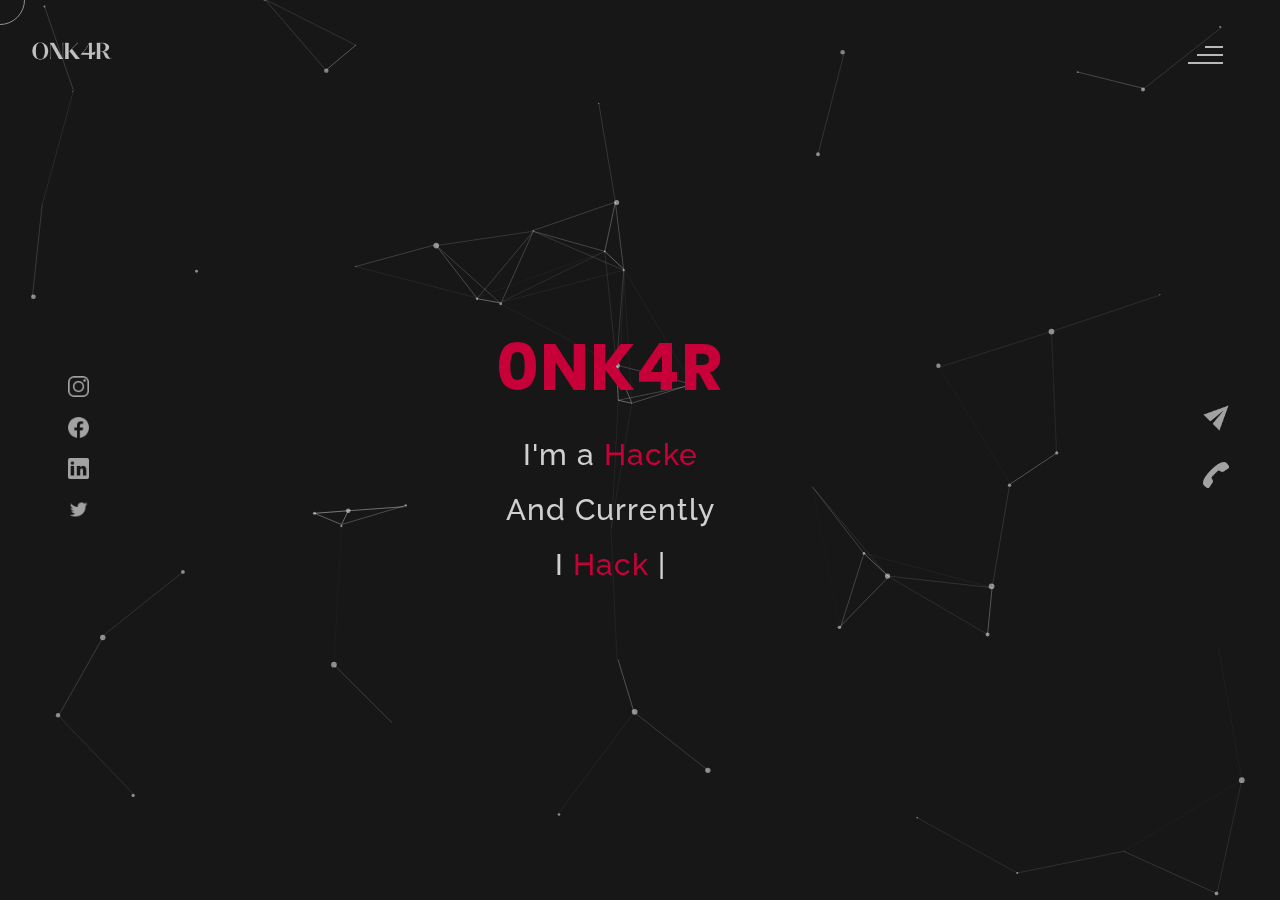
==== index.html @ af752c6d "Update index.html" ====
<!DOCTYPE html>
<html lang="en">
<head>
    <meta charset="UTF-8">
    <meta name="viewport" content="width=device-width, initial-scale=1.0">
    <meta name="description" content="Willy Wonkas - Personal Portfolio Website Template" />
	<meta name="keywords" content="blog, business card, creative, creative portfolio, cv theme, online resume, personal, portfolio, professional cv, responsive portfolio, resume, resume theme, vcard" />
	<meta name="author" content="willy wonka" />
    <title>0NK4R</title>
  <!--favicon-img--> 
   <link rel="icon" type="image/png" href="images/favicon.png">
   <!--favicon-img-->
   <!--main css file should not be removed -->
    <link rel="stylesheet" href="css/index.css">
    <!--main css file-->
    <script src="https://cdnjs.cloudflare.com/ajax/libs/gsap/3.2.6/gsap.min.js"></script>
</head>
<body>
    <!--contains all the div-->
    <div id="all">
    <!--mouse  follower-->
        <div class="cursor"></div>
    <!--mouse  follower-->
    <!--loader-->
        <div id="loader">
            <span class="color">0NK4R</span>
        </div>
    <!--loader-end-->
    <!--link-screen-->
        <div id="breaker">
        </div>
        <div id="breaker-two">
        </div>
    <!--link-screen-->
        <!--Main-Section-->
        <!--Navigator-fullscreen-->
        <div id="navigation-content">
            <div class="logo">
                /<img src="images/logo.png" alt="logo">
            </div>
            <div class="navigation-close">
                <span class="close-first"></span>
                <span class="close-second"></span>
            </div>
            <div class="navigation-links">
                <a href="#" data-text="HOME" id="home-link" >HOME</a>
                <a href="https://0nk4r.github.io/blog.html" data-text="BLOG" id="about-link" >BLOG</a>
                <!-- <!-- <a href="/blog.html" data-text="BLOG" id="blog-link" >BLOG</a> -->
                <!-- <a href="#" data-text="PORTFOLIO" id="portfolio-link" >PORTFOLIO</a>
                <a href="#" data-text="CONTACT" id="contact-link" >CONTACT</a> -->
            </div>
        </div>
        <!--Navigator-Fullscreen END-->
          <!--Home Page-->
        <!--Menubar-->
        <div id="navigation-bar">
            <img src="images/logo.png" alt="logo">
            <div class="menubar">
                <span class="first-span"></span>
                <span class="second-span"></span>
                <span class="third-span"></span>
            </div>
        </div>
        <!--Menubar End-->
          <!--Header-->
        <div id="header">
            <div id="particles"></div>
              <!--Social Media Links-->
            <div class="social-media-links">
               <a href="https://www.instagram.com/0nkar.k/"><img src="images/instagram logo.png" class="social-media" alt="instagram-logo"></a><!--Your instagram homepage link inser in place of "#"-->
                <a href="#"><img src="images/facebook logo.png" class="social-media" alt="facebook-logo"></a>
                <a href="https://in.linkedin.com/in/0nk4r"><img src="images/linkedin logo.png" class="social-media" alt="linkedin-logo"></a>
                <a href="https://twitter.com/_0nk4r"><img src="images/twitter logo.png" class="social-media" alt="twitter-logo"></a>

            </div>
            <!--Social Media Links end-->
            <div class="header-content">
                <div class="header-content-box">
                <div class="firstline"><span class="color">0NK4R</span></div>
                <div class="secondline">
                I'm a
            <span class="txt-rotate color" data-period="600"data-rotate='[ "Hacker.", "Geek."]'></span>
            <div class="secondline">
               And Currently
               <div class="secondline">
                I
            <span class="txt-rotate color" data-period="10000"data-rotate='[ "Hack things at @Payatu"]'></span>
            <span class="slash">|</span>
        </div>
                    <div class="contact">
                <a href="Mailto:#"><img src="images/mail.png" alt="email-pic" class="contactpic"></a><!--Your email Id write in place of "#"-->
                <a href="Tel:#"><img src="images/call.png" alt="phone-pic" class="contactpic"></a><!--Your telephone number Id write in place of "#"-->
                    </div>    
            </div>
            </div>
            </div>
            </div>
            <!--header image-->
            <div class="header-image">
            </div>
            <!--header image end-->
        </div>
           <!--Header End-->
        <!--HomePage End-->
        <!--Main-Section End-->
        <!--about-->
        <div id="about">
            <div class="color-changer">
            <div class="color-panel">
                <img src="images/gear.png" alt="">
            </div>
            <div class="color-selector">
                <div class="heading">Custom Colors</div>
                <div class="colors">
                    <ul >
                    <li>
                        <a href="#0" class="color-red " title="color-red"></a>
                    </li>
                    <li>
                        <a href="#0" class="color-purple" title="color-purple"></a>
                    </li>
                    <li>
                        <a href="#0" class="color-malt" title="color-malt"></a>
                    </li>
                    <li>
                        <a href="#0" class="color-green" title="color-green"></a>
                    </li>
                    <li>
                        <a href="#0" class="color-blue" title="color-blue"></a>
                    </li>
                    <li>
                        <a href="#0" class="color-orange" title="color-orange"></a>
                    </li>
                    </ul>
                </div>
            </div>
            </div>
            <!--about content-->
            <div id="about-content">
                <div class="about-header">
                    About <span class="color">Me</span>
                    <span class ="header-caption">Get to Know <span class="color"> me.</span></span>
                </div>
                <div class="about-main">
            <div class="about-first-paragraph wow">
            <!--about description-->
               <span class="about-first-line">
                    I'm creative 
                    <span class="color">web developer</span>
                     based in New York , USA </span>
                     <br>
               <span class="about-second-line"> With 20 years of experience as a professional Web developer, I have acquired the skills and knowledge necessary to make your project a success. I enjoy every step while working.</span>
               <div class="cv">
                <a href="#"><button>Download <span class="colors">CV</span></button></a>
            </div>
            </div>
            <!--about picture-->
            <div class="about-img">
                <!-- <img src="images/about.jpg" alt="Your Image"> -->
            </div>
            </div>
    
            </div>
            <!--services start-->
            <div id="services">
                <div class="color-changer">
                    <div class="color-panel">
                        <img src="images/gear.png" alt="">
                    </div>
                    <div class="color-selector">
                        <div class="heading">Custom Colors</div>
                        <div class="colors">
                            <ul >
                            <li>
                                <a href="#0" class="color-red " title="color-red"></a>
                            </li>
                            <li>
                                <a href="#0" class="color-purple" title="color-purple"></a>
                            </li>
                            <li>
                                <a href="#0" class="color-malt" title="color-malt"></a>
                            </li>
                            <li>
                                <a href="#0" class="color-green" title="color-green"></a>
                            </li>
                            <li>
                                <a href="#0" class="color-blue" title="color-blue"></a>
                            </li>
                            <li>
                                <a href="#0" class="color-orange" title="color-orange"></a>
                            </li>
                            </ul>
                        </div>
                    </div>
                    </div>
            <!--services header-->
                    <div class="services-heading wow">
                        <span class="color">My</span> Services
                    </div>
            <!--services header end-->
            <!--services content-->
                    <div class="services-content">
                           <div class="service-one service wow">
                               <div class="service-img">
                               <img src="images/coding.png" alt="service-one">
                               </div>
                               <div class="service-description">
                                <h2>Web Designing</h2>
                                <p>Lorem ipsum dolor sit amet consectetur adipisicing elit. Quod quibusdam possimus</p>
                               </div>
                           </div>
                           <div class="service-two service wow">
                               <div class="service-img">
                               <img src="images/instagram.png" alt="service-two">
                               </div>
                               <div class="service-description">
                                <h2>Social Media</h2>
                                <p>Lorem ipsum dolor sit amet consectetur adipisicing elit. Quod quibusdam possimus</p>
                               </div>
                           </div>
                           <div class="service-three service wow">
                            <div class="service-img">
                               <img src="images/bulb.png" alt="service-three">
                            </div>
                            <div class="service-description">
                                <h2>Creative Design</h2>
                                <p>Lorem ipsum dolor sit amet consectetur adipisicing elit. Quod quibusdam possimus</p>
                            </div>
                        </div>
                    </div>
            </div>
            <!--services content end-->
            <!--services end-->
            <div id="skills">
                <div class="skills-header">
                     My <span class="color"> Skills</span>
                </div>
                <div class="skills-content " style="text-align: center;">
                    <div class="skill-html skill">
                        <div class="skill-text">
                    <div class="html">
                        HTML/CSS
                    </div>
                        </div>
                    <div class="html-prog wow prog">
                 <div class="html-progress wow">95%</div>
                    </div>
                    </div>
                    <div class="skill-html skill">
                        <div class="skill-text">
                    <div class="html">
                      Javascript
                    </div>
                        </div>
                    <div class="html-prog wow prog">
                 <div class="js-progress wow">90%</div>
                    </div>
                    </div>
                    <div class="skill-html skill">
                        <div class="skill-text">
                    <div class="html">
                        Adobe Ps
                    </div>
                        </div>
                    <div class="html-prog wow prog">
                 <div class="adobe-progress wow">83%</div>
                    </div>
                    </div>
                    <div class="skill-html skill">
                        <div class="skill-text">
                    <div class="html">
                        PHP
                    </div>
                        </div>
                    <div class="html-prog wow prog">
                 <div class="php-progress wow">87%</div>
                    </div>
                    </div>
                    <div class="skill-html skill">
                        <div class="skill-text">
                    <div class="html">
                        JQuery
                    </div>
                        </div>
                    <div class="html-prog wow prog">
                 <div class="jquery-progress wow">94%</div>
                    </div>
                    </div>
                    <div class="skill-html skill">
                        <div class="skill-text">
                    <div class="html">
                        SEO
                    </div>
                        </div>
                    <div class="html-prog wow prog">
                 <div class="seo-progress wow">84%</div>
                    </div>
                    </div>
                </div>
            </div>
    <!--copyright-section You Can Remove After Downloading-->
            <div class="footer">
             <div class="footer-text">
                 <img src="./images/copyright.png" alt="copyright-img" class="images" height="14px"> Willy Wonkas
             </div>
            </div>
    <!--copyright-section-->
        </div>
        <!--about end-->
        <!--portfolio-->
        <div id="portfolio">
            <div class="color-changer">
                <div class="color-panel">
                    <img src="images/gear.png" alt="">
                </div>
                <div class="color-selector">
                    <div class="heading">Custom Colors</div>
                    <div class="colors">
                        <ul >
                        <li>
                            <a href="#0" class="color-red " title="color-red"></a>
                        </li>
                        <li>
                            <a href="#0" class="color-purple" title="color-purple"></a>
                        </li>
                        <li>
                            <a href="#0" class="color-malt" title="color-malt"></a>
                        </li>
                        <li>
                            <a href="#0" class="color-green" title="color-green"></a>
                        </li>
                        <li>
                            <a href="#0" class="color-blue" title="color-blue"></a>
                        </li>
                        <li>
                            <a href="#0" class="color-orange" title="color-orange"></a>
                        </li>
                        </ul>
                    </div>
                </div>
                </div>
            <div class="portfolio-header"> <span class="color"> My </span> Portfolio
            <span class ="header-caption"> Some Of My <span class="color"> Works</span></span></div>
             <div id="portfolio-content">
                 <div class="portfolio portfolio-first">
                     <div class="portfolio-image">
                        <img src="images/portfolio-first.jpg" alt="portfolio-first">
                     </div>
                     <div class="portfolio-text">
                         <h2>App Idea</h2>
                         <p>Lorem, ipsum dolor sit amet consectetur adipisicing elit. Ad ut optio repellat cupiditate 
                             expedita eius dignissimos. Id cumque placeat minima ad laudantium suscipit voluptatem ducimus</p>
                         <div class="button"><a href="#"><button><span class="index"> View Project<i class="gg-arrow-right"></i></span></button></a></div>
                     </div>
                 </div>
                 <div class="portfolio portfolio-second">
                    <div class="portfolio-image">
                        <img src="images/portfolio-second.jpg" alt="portfolio-second">
                    </div>
                    <div class="portfolio-text">
                        <h2>Web Designing</h2>
                        <p>Lorem ipsum dolor sit, amet consectetur adipisicing elit. Id cumque placeat minima ad laudantium suscipit
                             voluptatem ducimus. Id cumque placeat minima ad laudantium suscipit voluptatem ducimus</p>
                        <div class="button"><a href="#"><button><span class="index"> View Project<i class="gg-arrow-right"></i></span></button></a></div>
                    </div>
                </div>
             
                <div class="portfolio portfolio-third">
                    <div class="portfolio-image">
                        <img src="images/portfolio-third.jpg" alt="portfolio-third">
                    </div>
                    <div class="portfolio-text">
                        <h2>UI Designing</h2>
                        <p>Lorem, ipsum dolor sit amet consectetur adipisicing elit. Ad ut optio repellat cupiditate expedita eius dignissimos
                            .. Id cumque placeat minima ad laudantium suscipit voluptatem ducimus</p>
                        <div class="button"><a href="#"><button><span class="index"> View Project<i class="gg-arrow-right"></i></span></button></a></div>
                    </div>
                </div>
                <div class="portfolio portfolio-fourth">
                    <div class=" portfolio-image">
                        <img src="images/portfolio-fourth.jpg" alt="portfolio-fourth">
                    </div>
                    <div class="portfolio-text">
                        <h2>Wow Graphics</h2>
                        <p>Lorem, ipsum dolor sit amet consectetur adipisicing elit. Ad ut optio repellat cupiditate
                             expedita eius dignissimos. Id cumque placeat minima ad laudantium suscipit voluptatem ducimus</p>
                        <div class="button"><a href="#"><button><span class="index"> View Project<i class="gg-arrow-right"></i></span></button></a></div>
                    </div>
                </div>
                 </div>
                    <!--copyright-section You Can Remove After Downloading-->
            <div class="footer">
                <div class="footer-text">
                    <img src="./images/copyright.png" alt="copyright-img" class="images" height="14px"> Willy Wonkas
                </div>
               </div>
       <!--copyright-section-->
             </div>
        <!--portfolio end-->
        <!--blog-->
        <div id="blog">
            <div class="color-changer">
                <div class="color-panel">
                    <img src="images/gear.png" alt="">
                </div>
                <div class="color-selector">
                    <div class="heading">Custom Colors</div>
                    <div class="colors">
                        <ul >
                        <li>
                            <a href="#0" class="color-red " title="color-red"></a>
                        </li>
                        <li>
                            <a href="#0" class="color-purple" title="color-purple"></a>
                        </li>
                        <li>
                            <a href="#0" class="color-malt" title="color-malt"></a>
                        </li>
                        <li>
                            <a href="#0" class="color-green" title="color-green"></a>
                        </li>
                        <li>
                            <a href="#0" class="color-blue" title="color-blue"></a>
                        </li>
                        <li>
                            <a href="#0" class="color-orange" title="color-orange"></a>
                        </li>
                        </ul>
                    </div>
                </div>
                </div>
        <div class="blog-header"> Blogs</span>
            <span class ="header-caption"> My Latest <span class="color"> blog posts.</span></span></div>
            <div class="blog-content">
                 <div class="blogs">
                     <a href="#">
                     <div class="img">
                        <img src="images/post-one.jpg" alt="blog-one">
                        <div class="blog-date">8 May,20</div>
                     </div>
                     <div class="blog-text">
                         <h3>Harleys In Hawaai</h3>
                         <p>Lorem ipsum dolor sit amet consectetur adipisicing elit. Possimus alias dolore recusandae illum, corrupti quo 
                             veniam saepe aliquid! Quis voluptates ratione consequuntur vel, perferendis cum provident? Magnam fugiat voluptas
                              libero.</p>
                     </div></a>
                 </div>      
                 <div class="blogs">
                    <a href="#">
                    <div class="img">
                        <img src="images/post-two.jpg" alt="blog-two">
                        <div class="blog-date">16 Jan,20</div>
                    </div>
                    <div class="blog-text">
                        <h3>Key To Be Productive</h3>
                        <p>Lorem ipsum dolor, sit amet consectetur adipisicing elit. Incidunt maiores, 
                            recusandae cupiditate ducimus a non tempora, architecto obcaecati eaque ipsum assumenda harum dolorum iusto tenetur
                             eius eligendi dolor magnam sit!</p>
                    </div></a>
                </div>      
                <div class="blogs">
                    <a href="#">
                    <div class="img">
                        <img src="images/post-three.jpg" alt="blog-three">
                        <div class="blog-date">30 Nov,19</div>
                    </div>
                    <div class="blog-text">
                        <h3>Caffeine Addict</h3>
                        <p>Lorem ipsum, dolor sit amet consectetur adipisicing elit. Nemo nostrum impedit 
                            ipsam perspiciatis ratione sapiente quasi optio reprehenderit, labore consequuntur suscipit cum quas.
                             Officiis dolorem asperiores, ut necessitatibus quas doloremque?</p>
                    </div></a>
                </div>
                <div class="blogs">
                    <a href="#">
                    <div class="img">
                        <img src="images/post-four.jpg" alt="blog-four">
                        <div class="blog-date">6 Jul,19</div>
                    </div>
                    <div class="blog-text">
                        <h3>Web Development</h3>
                        <p>Lorem ipsum dolor sit amet consectetur adipisicing elit. Dolorem, veniam ratione quam vitae,
                             quibusdam explicabo rem debitis velit ipsa repellat, impedit nulla fuga? Amet corporis praesentium quae.
                              Sed, quibusdam necessitatibus.</p>
                    </div></a>
                </div>  
                <div class="blogs">
                    <a href="#">
                    <div class="img">
                        <img src="images/post-five.jpg" alt="blog-five">
                        <div class="blog-date">1 Jun,19</div>
                    </div>
                    <div class="blog-text">
                        <h3>Work From Home</h3>
                        <p>Lorem ipsum dolor sit amet consectetur adipisicing elit. Fuga sunt eum necessitatibus rem 
                            dignissimos nulla mollitia cumque, provident officiis non vitae? Animi aut doloremque illum, soluta hic minus 
                            sint explicabo..</p>
                    </div></a>
                </div>  
                <div class="blogs">
                    <a href="#">
                    <div class="img">
                        <img src="images/post-six.jpg" alt="blog-six">
                        <div class="blog-date">28 Feb,19</div>
                    </div>
                    <div class="blog-text">
                        <h3>Business Trip</h3>
                        <p>Lorem ipsum dolor sit amet consectetur adipisicing elit. Explicabo tempora dolorum fuga ratione, unde, 
                            ex quaerat iste numquam nemo nihil nobis rem sint quia recusandae dignissimos quos ut rerum nam.</p>
                    </div></a>
                </div>        
            </div>
               <!--copyright-section You Can Remove After Downloading-->
               <div class="footer">
                <div class="footer-text">
                    <img src="./images/copyright.png" alt="copyright-img" class="images" height="14px"> Willy Wonkas
                </div>
               </div>
       <!--copyright-section-->
        </div>
        <!--blog end-->
        <!--contact-->
     <div id="contact">
        <div class="color-changer">
            <div class="color-panel">
                <img src="images/gear.png" alt="">
            </div>
            <div class="color-selector">
                <div class="heading">Custom Colors</div>
                <div class="colors">
                    <ul >
                    <li>
                        <a href="#0" class="color-red " title="color-red"></a>
                    </li>
                    <li>
                        <a href="#0" class="color-purple" title="color-purple"></a>
                    </li>
                    <li>
                        <a href="#0" class="color-malt" title="color-malt"></a>
                    </li>
                    <li>
                        <a href="#0" class="color-green" title="color-green"></a>
                    </li>
                    <li>
                        <a href="#0" class="color-blue" title="color-blue"></a>
                    </li>
                    <li>
                        <a href="#0" class="color-orange" title="color-orange"></a>
                    </li>
                    </ul>
                </div>
            </div>
            </div>
         <div class="contact-header">Contact <span class="color"> Me</span>
        <div class="contact-header-caption"> <span class="color"> Get</span> In Touch.</div></div>
        <div class="contact-content">
            <!--Contact form-->
             <div class="contact-form">
                 <div class="form-header">
                     Message Me
                 </div>
                 <form id="myForm" action="#">
                    <div class="input-line">
                        <input  id="name" type="text" placeholder="Name" class="input-name">
                        <input id="email" type="email" placeholder="Email"  class="input-name">
                    </div>
                    <input type="text" id="subject" placeholder="subject" class="input-subject">
                    <textarea id ="body" class="input-textarea" placeholder="message"></textarea>
                    <button type="button" id ="submit" value="send">Submit</button>
                 </form>
               
             </div>
            <!--Contact form-->
            <!--Contact information-->
             <div class="contact-info">
                <div class="contact-info-header">
                    Contact Info
                </div>
                <div class="contact-info-content">
                <div class="contect-info-content-line">
                    <img src="./images/icon-name.png" class="icon" alt="name-icon">
                    <div class="contact-info-icon-text">
                        <h6>Name</h6>
                        <p>Arlo Brown</p>
                  </div>
                </div>
                <div class="contect-info-content-line">
                  <img src="./images/icon-location.png" class="icon" alt="location-icon">
                  <div class="contact-info-icon-text">
                      <h6>Location</h6>
                      <p>New York, USA</p>
                </div>
              </div>
              <div class="contect-info-content-line">
                  <img src="./images/icon-phone.png" class="icon" alt="phone-icon">
                  <div class="contact-info-icon-text">
                      <h6>Call</h6>
                      <p>+9865376531</p>
                </div>
              </div>
              
              <div class="contect-info-content-line">
                  <img src="./images/icon-email.png" class="icon" alt="email-icon">
                  <div class="contact-info-icon-text">
                      <h6>Email</h6>
                      <p>Info@example.com</p>
                </div>
              </div>
                </div>
            <!--Contact information end-->
           </div>
        </div>
                    <!--copyright-section You Can Remove After Downloading-->
                    <div class="footer">
                        <div class="footer-text">
                            <img src="./images/copyright.png" alt="copyright-img" class="images" height="14px"> Willy Wonkas
                        </div>
                       </div>
               <!--copyright-section-->
     </div>
        <!--contact end-->
    </div>
    <!--all the divisions-->
    <script src="js/jquery.min.js"></script>
    <script src="js/particles.js"></script>
    <script src="js/particles.min.js"></script>
    <script src="js/index.js"></script>
    <!--particles script-->
    <script>
  particlesJS("particles", {"particles":{"number":{"value":40,"density":{"enable":true,"value_area":800}},"color":{"value":"#ffffff"},"shape":{"type":"circle","stroke":{"width":0,"color":"#000000"},"polygon":{"nb_sides":5},"image":{"src":"img/github.svg","width":100,"height":100}},"opacity":{"value":0.5,"random":false,"anim":{"enable":false,"speed":1,"opacity_min":0.1,"sync":false}},"size":{"value":3,"random":true,"anim":{"enable":false,"speed":40,"size_min":0.1,"sync":false}},"line_linked":{"enable":true,"distance":150,"color":"#ffffff","opacity":0.4,"width":1},"move":{"enable":true,"speed":6,"direction":"none","random":false,"straight":false,"out_mode":"out","bounce":false,"attract":{"enable":false,"rotateX":600,"rotateY":1200}}},"interactivity":{"detect_on":"canvas","events":{"onhover":{"enable":true,"mode":"repulse"},"onclick":{"enable":true,"mode":"push"},"resize":true},"modes":{"grab":{"distance":400,"line_linked":{"opacity":1}},"bubble":{"distance":400,"size":40,"duration":2,"opacity":8,"speed":3},"repulse":{"distance":200,"duration":0.4},"push":{"particles_nb":4},"remove":{"particles_nb":2}}},"retina_detect":true});
    </script>

</body>
</html>
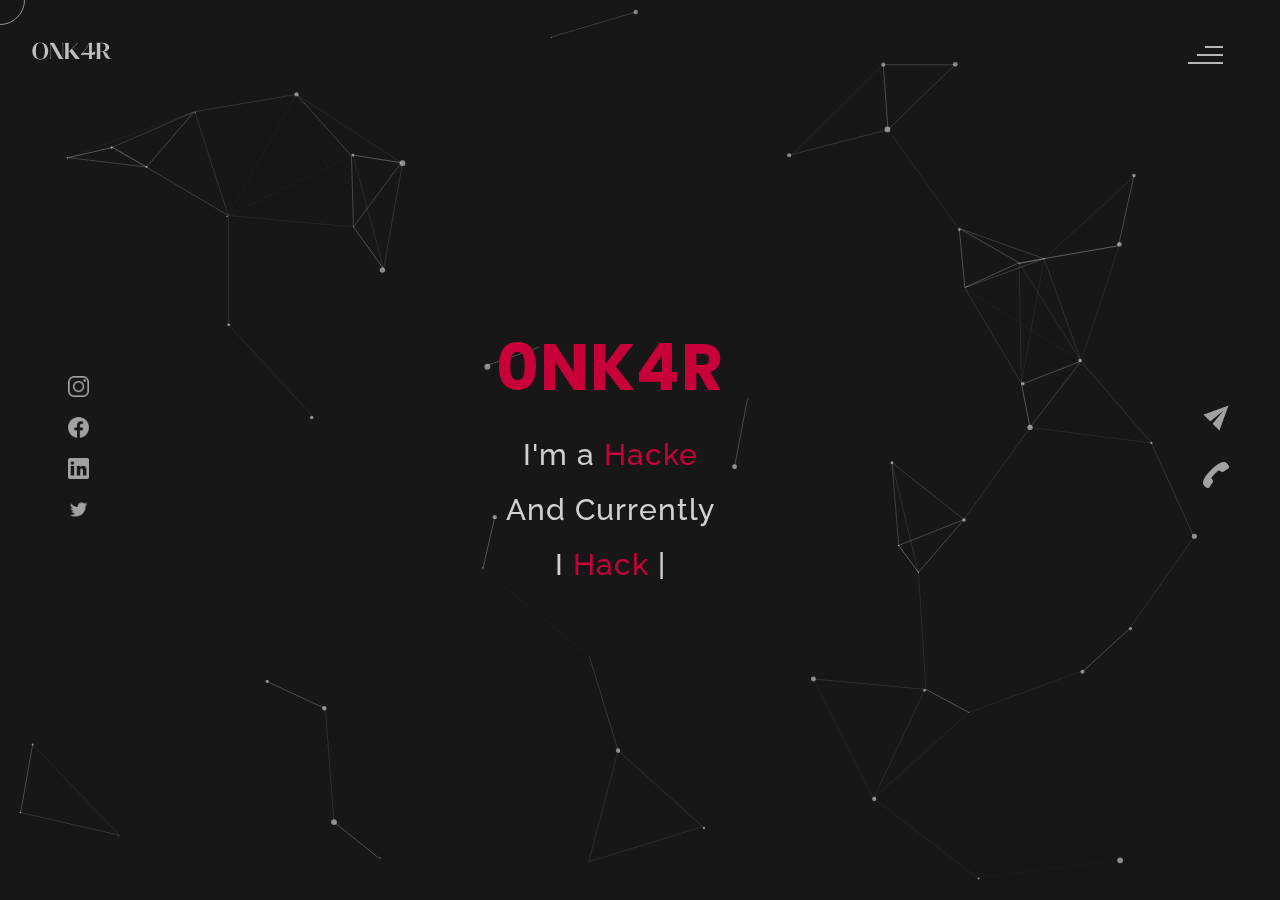
==== commit 191c5578: "Changed author name" ====
--- a/index.html
+++ b/index.html
@@ -4,9 +4,9 @@
 <head>
     <meta charset="UTF-8">
     <meta name="viewport" content="width=device-width, initial-scale=1.0">
-    <meta name="description" content="Willy Wonkas - Personal Portfolio Website Template" />
+    <meta name="description" content="Onkar Koli person website " />
 	<meta name="keywords" content="blog, business card, creative, creative portfolio, cv theme, online resume, personal, portfolio, professional cv, responsive portfolio, resume, resume theme, vcard" />
-	<meta name="author" content="willy wonka" />
+	<meta name="author" content="Onkar Koli" />
     <title>0NK4R</title>
   <!--favicon-img--> 
    <link rel="icon" type="image/png" href="images/favicon.png">
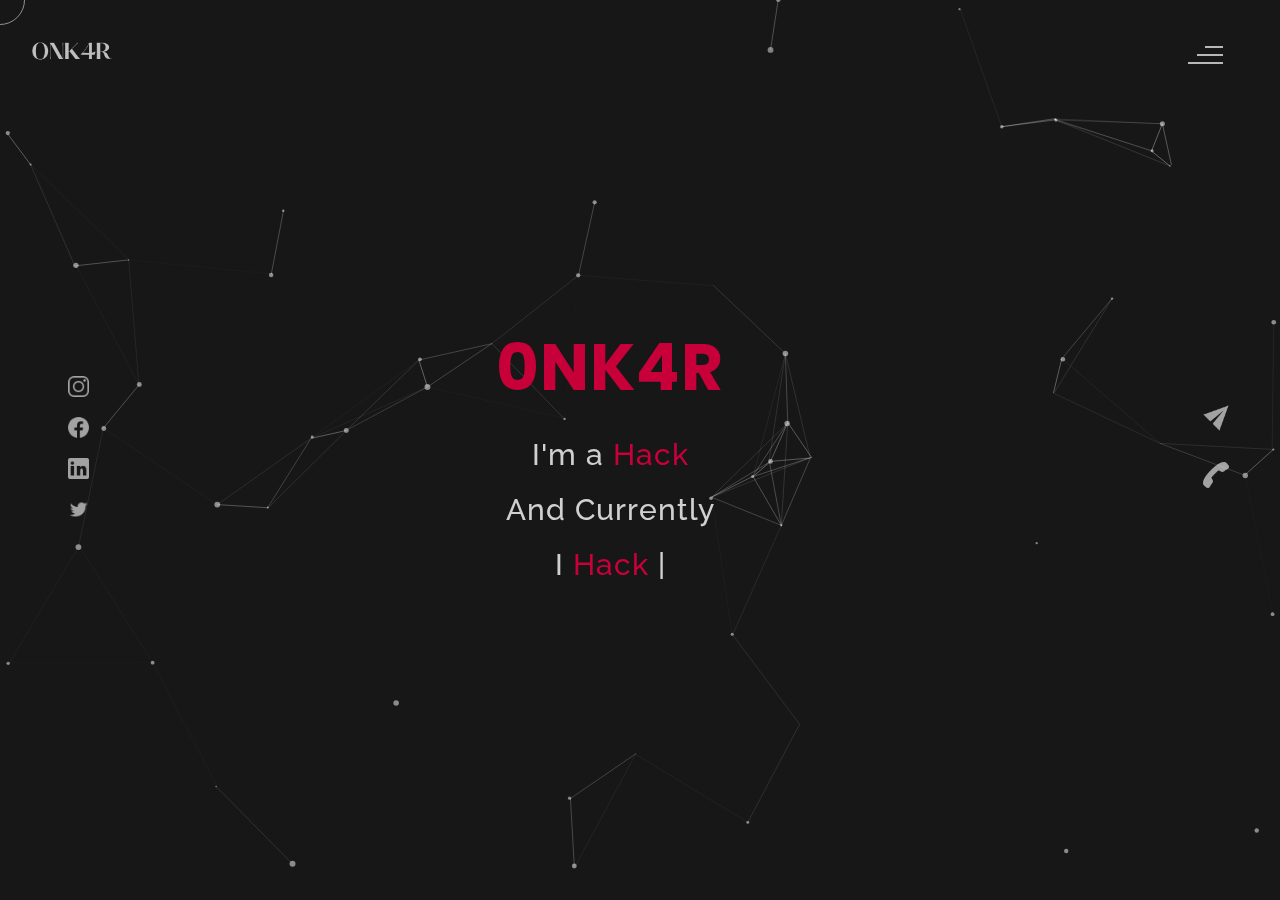
==== commit 80ff1274: "Replaced author names" ====
--- a/index.html
+++ b/index.html
@@ -302,7 +302,7 @@
     <!--copyright-section You Can Remove After Downloading-->
             <div class="footer">
              <div class="footer-text">
-                 <img src="./images/copyright.png" alt="copyright-img" class="images" height="14px"> Willy Wonkas
+                 <img src="./images/copyright.png" alt="copyright-img" class="images" height="14px"> Onkar Koli
              </div>
             </div>
     <!--copyright-section-->
@@ -392,7 +392,7 @@
                     <!--copyright-section You Can Remove After Downloading-->
             <div class="footer">
                 <div class="footer-text">
-                    <img src="./images/copyright.png" alt="copyright-img" class="images" height="14px"> Willy Wonkas
+                    <img src="./images/copyright.png" alt="copyright-img" class="images" height="14px"> Onkar Koli
                 </div>
                </div>
        <!--copyright-section-->
@@ -514,7 +514,7 @@
                <!--copyright-section You Can Remove After Downloading-->
                <div class="footer">
                 <div class="footer-text">
-                    <img src="./images/copyright.png" alt="copyright-img" class="images" height="14px"> Willy Wonkas
+                    <img src="./images/copyright.png" alt="copyright-img" class="images" height="14px"> Onkar Koli
                 </div>
                </div>
        <!--copyright-section-->
@@ -614,7 +614,7 @@
                     <!--copyright-section You Can Remove After Downloading-->
                     <div class="footer">
                         <div class="footer-text">
-                            <img src="./images/copyright.png" alt="copyright-img" class="images" height="14px"> Willy Wonkas
+                            <img src="./images/copyright.png" alt="copyright-img" class="images" height="14px"> Onkar Koli
                         </div>
                        </div>
                <!--copyright-section-->
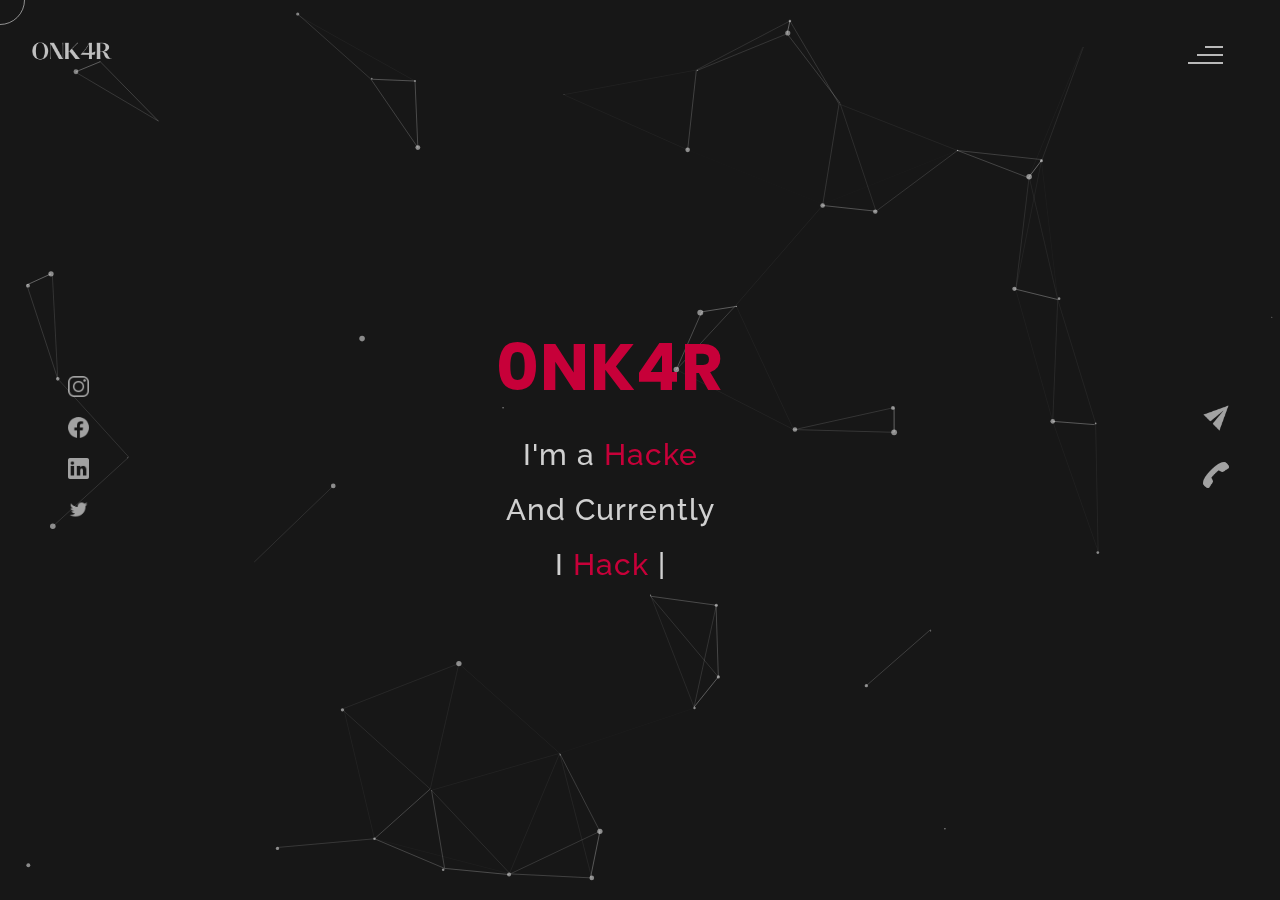
==== commit bc8a0a95: "fix : updated skills" ====
--- a/index.html
+++ b/index.html
@@ -240,7 +240,7 @@
                     <div class="skill-html skill">
                         <div class="skill-text">
                     <div class="html">
-                        HTML/CSS
+                        Linux
                     </div>
                         </div>
                     <div class="html-prog wow prog">
@@ -250,7 +250,7 @@
                     <div class="skill-html skill">
                         <div class="skill-text">
                     <div class="html">
-                      Javascript
+                      Bash
                     </div>
                         </div>
                     <div class="html-prog wow prog">
@@ -260,7 +260,7 @@
                     <div class="skill-html skill">
                         <div class="skill-text">
                     <div class="html">
-                        Adobe Ps
+                        Javascript 
                     </div>
                         </div>
                     <div class="html-prog wow prog">
@@ -270,7 +270,7 @@
                     <div class="skill-html skill">
                         <div class="skill-text">
                     <div class="html">
-                        PHP
+                        Pentesting 
                     </div>
                         </div>
                     <div class="html-prog wow prog">
@@ -280,7 +280,7 @@
                     <div class="skill-html skill">
                         <div class="skill-text">
                     <div class="html">
-                        JQuery
+                        Cryptography 
                     </div>
                         </div>
                     <div class="html-prog wow prog">
@@ -290,7 +290,7 @@
                     <div class="skill-html skill">
                         <div class="skill-text">
                     <div class="html">
-                        SEO
+                        IoT
                     </div>
                         </div>
                     <div class="html-prog wow prog">
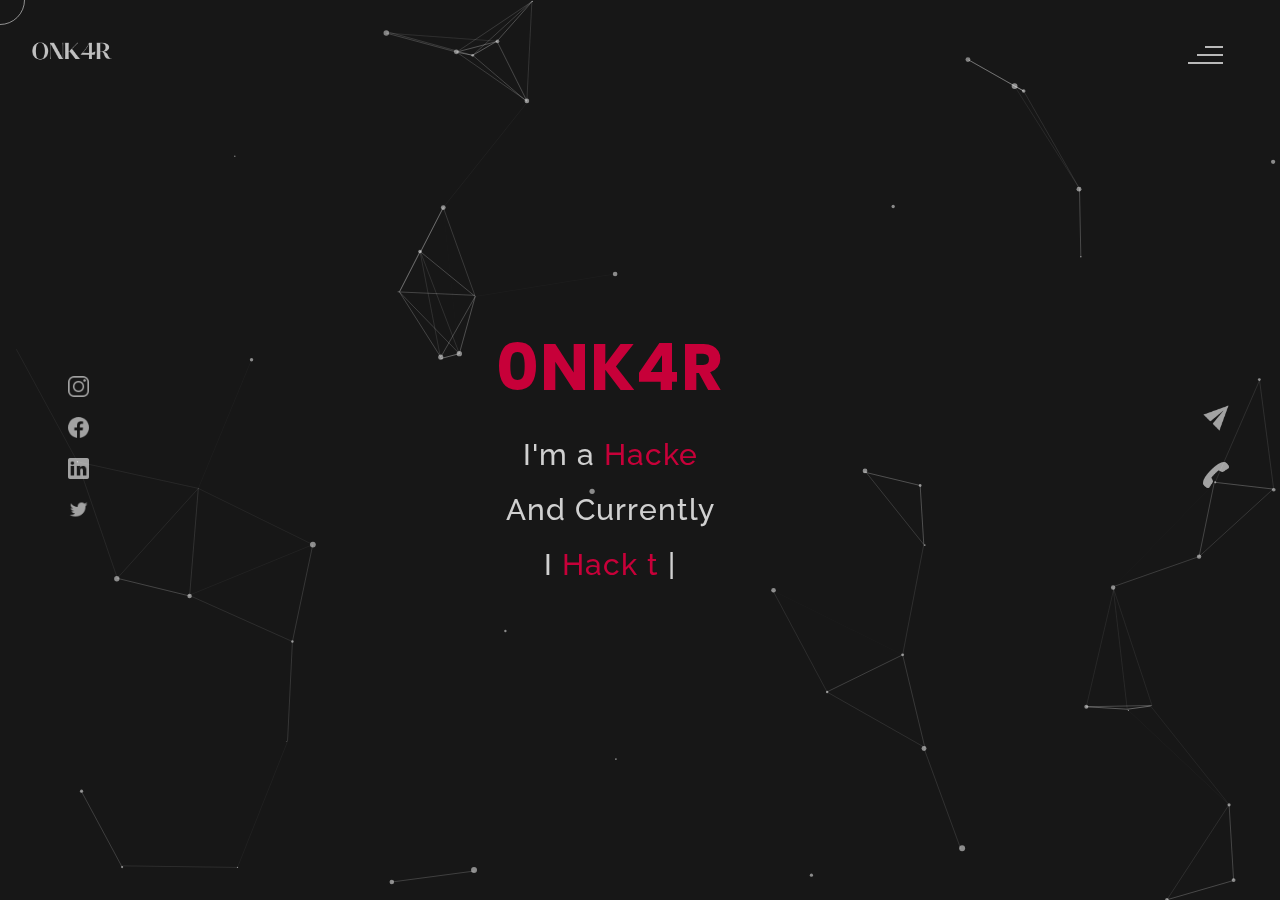
==== commit 7e1b4472: "feat : added twitter profile link" ====
--- a/index.html
+++ b/index.html
@@ -71,7 +71,7 @@
                <a href="https://www.instagram.com/0nkar.k/"><img src="images/instagram logo.png" class="social-media" alt="instagram-logo"></a><!--Your instagram homepage link inser in place of "#"-->
                 <a href="#"><img src="images/facebook logo.png" class="social-media" alt="facebook-logo"></a>
                 <a href="https://in.linkedin.com/in/0nk4r"><img src="images/linkedin logo.png" class="social-media" alt="linkedin-logo"></a>
-                <a href="https://twitter.com/_0nk4r"><img src="images/twitter logo.png" class="social-media" alt="twitter-logo"></a>
+                <a href="https://x.com/pohacks"><img src="images/twitter logo.png" class="social-media" alt="twitter-logo"></a>
 
             </div>
             <!--Social Media Links end-->
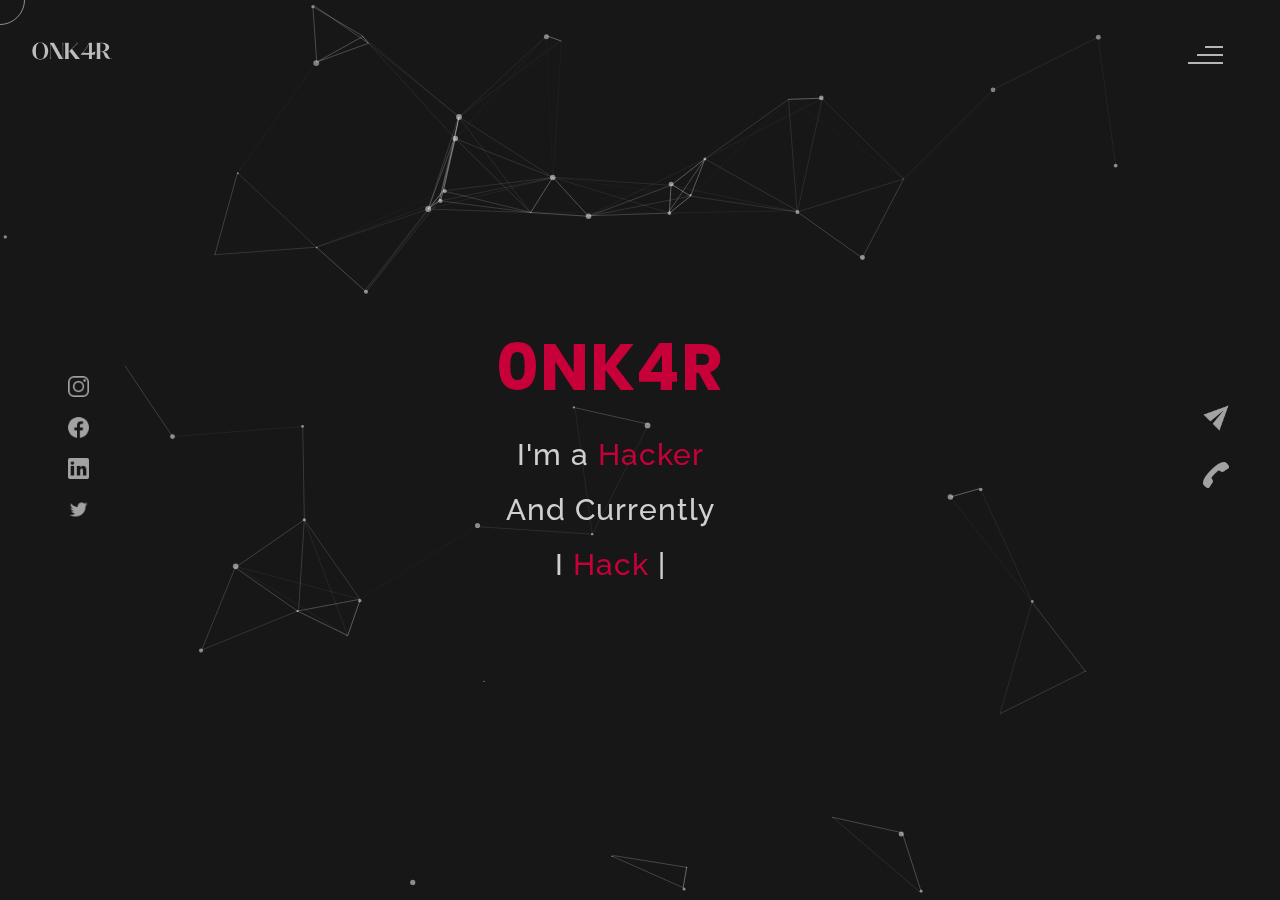
==== commit 4ed8ac07: "fix : updated work" ====
--- a/index.html
+++ b/index.html
@@ -147,10 +147,10 @@
             <!--about description-->
                <span class="about-first-line">
                     I'm creative 
-                    <span class="color">web developer</span>
-                     based in New York , USA </span>
+                    <span class="color">Cybersecurity Engineer & a Tinkerer </span>
+                     based in India </span>
                      <br>
-               <span class="about-second-line"> With 20 years of experience as a professional Web developer, I have acquired the skills and knowledge necessary to make your project a success. I enjoy every step while working.</span>
+               <span class="about-second-line"> With 10+ years of experience as a professional Cybersecurity engineer, I have acquired the skills and knowledge necessary to make your project a success. I enjoy every step while working.</span>
                <div class="cv">
                 <a href="#"><button>Download <span class="colors">CV</span></button></a>
             </div>
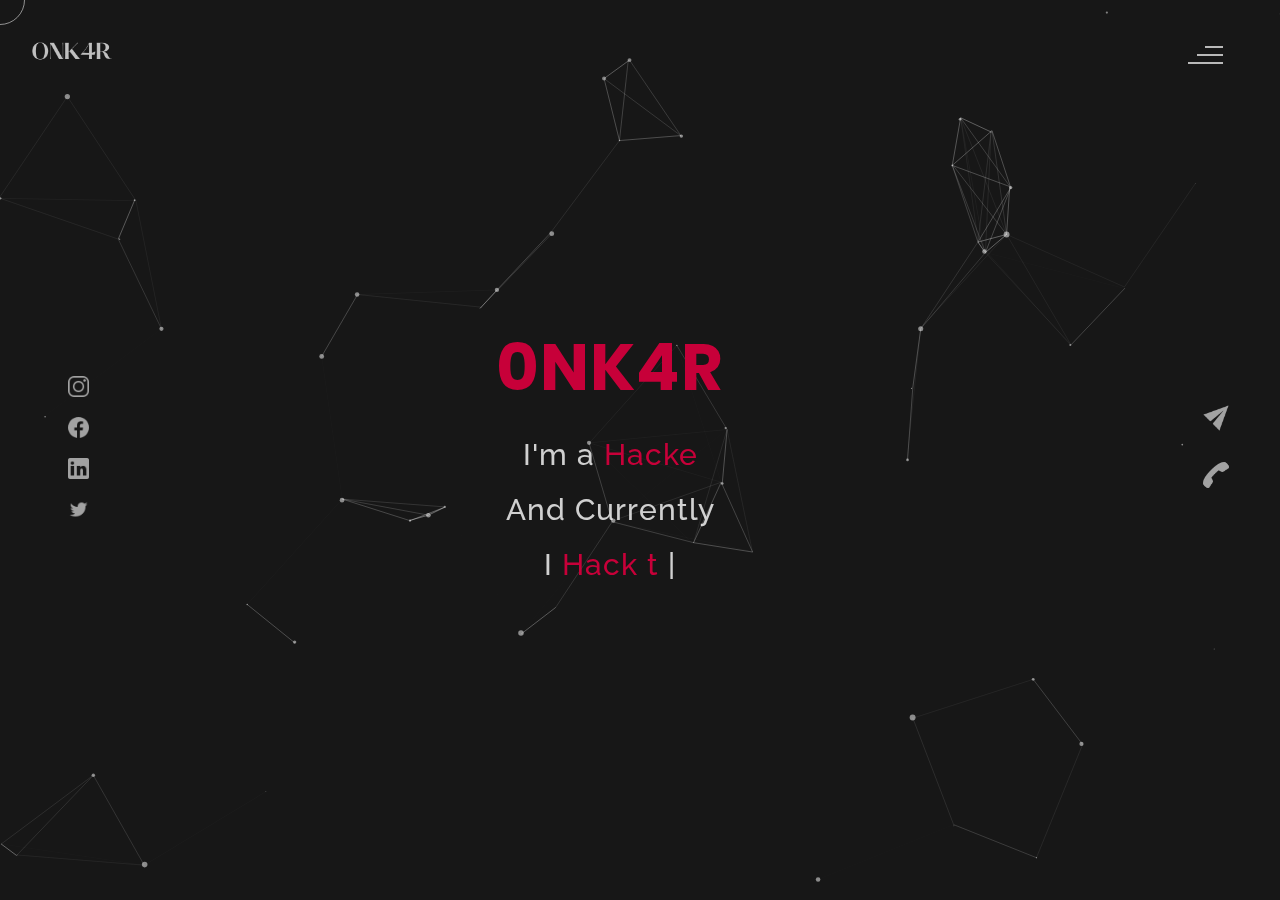
==== commit a498c10a: "fix : updated services and work" ====
--- a/index.html
+++ b/index.html
@@ -206,7 +206,7 @@
                                <img src="images/coding.png" alt="service-one">
                                </div>
                                <div class="service-description">
-                                <h2>Web Designing</h2>
+                                <h2>Penetration Testing</h2>
                                 <p>Lorem ipsum dolor sit amet consectetur adipisicing elit. Quod quibusdam possimus</p>
                                </div>
                            </div>
@@ -215,7 +215,7 @@
                                <img src="images/instagram.png" alt="service-two">
                                </div>
                                <div class="service-description">
-                                <h2>Social Media</h2>
+                                <h2>Defensive Security</h2>
                                 <p>Lorem ipsum dolor sit amet consectetur adipisicing elit. Quod quibusdam possimus</p>
                                </div>
                            </div>
@@ -224,7 +224,7 @@
                                <img src="images/bulb.png" alt="service-three">
                             </div>
                             <div class="service-description">
-                                <h2>Creative Design</h2>
+                                <h2>Forensics</h2>
                                 <p>Lorem ipsum dolor sit amet consectetur adipisicing elit. Quod quibusdam possimus</p>
                             </div>
                         </div>
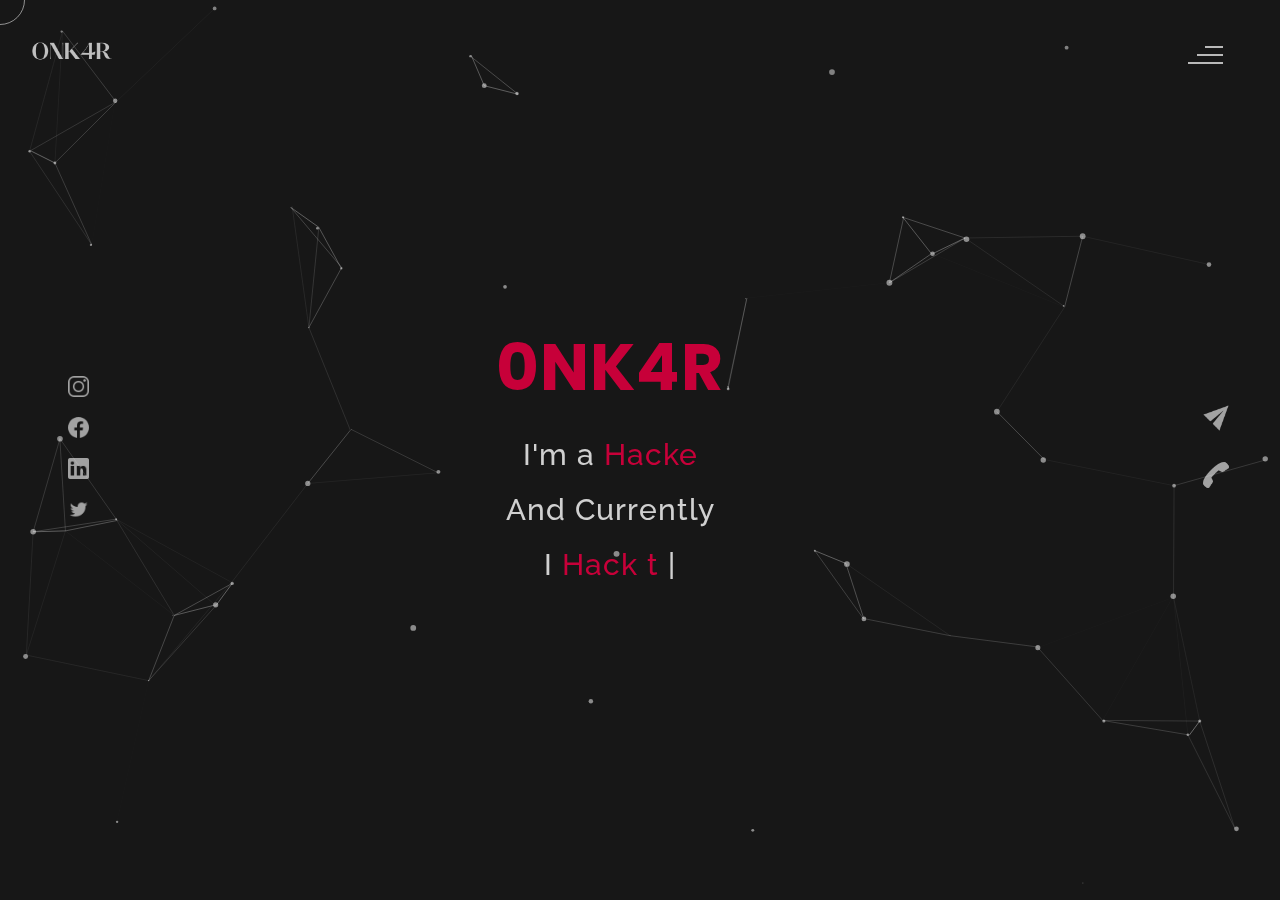
==== commit b6465059: "feat: added role" ====
--- a/index.html
+++ b/index.html
@@ -80,7 +80,7 @@
                 <div class="firstline"><span class="color">0NK4R</span></div>
                 <div class="secondline">
                 I'm a
-            <span class="txt-rotate color" data-period="600"data-rotate='[ "Hacker.", "Geek."]'></span>
+            <span class="txt-rotate color" data-period="600"data-rotate='[ "Hacker.", "Geek.", "Tinkerer."]'></span>
             <div class="secondline">
                And Currently
                <div class="secondline">
